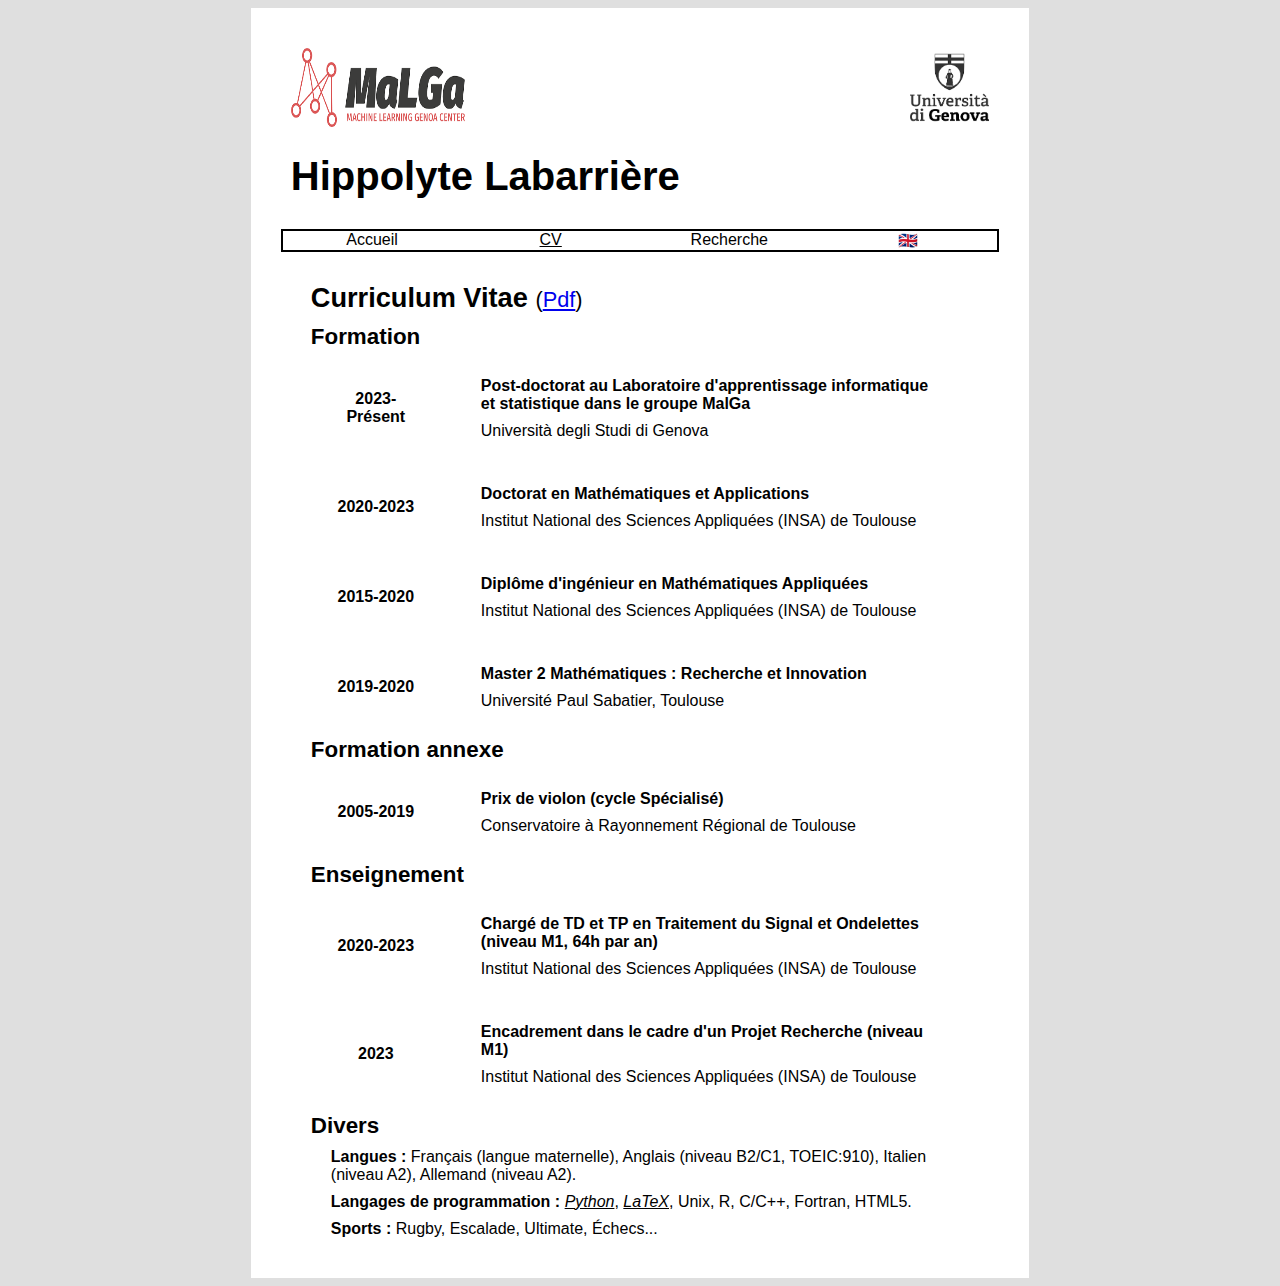
==== pages/cv.html @ 2af077d3 "Add files via upload" ====
<!DOCTYPE html>
<html>
    <head>
        <!-- Google tag (gtag.js) -->
        <script async src="https://www.googletagmanager.com/gtag/js?id=G-4JK1WKXJRR"></script>
        <script>
          window.dataLayer = window.dataLayer || [];
          function gtag(){dataLayer.push(arguments);}
          gtag('js', new Date());

          gtag('config', 'G-4JK1WKXJRR');
        </script>
        <meta charset="utf-8" />
        <meta name="viewport" content="width=500, initial-scale=0.5, minimum-scale=0.4, maximum-scale=1">
        <title>Hippolyte Labarrière - Curriculum Vitae</title>
        <link rel="stylesheet" href="../style.css" />
    </head>

    <body>
    <div id="bloc_page">
        <div class="haut_page">

            <div id="logos">
                <img id="logo_malga" src="../images/malga.png">
                <div id="bloc_universita">
                    <img id="logo_universita" src="../images/universita.png">
                </div>
            </div>
            <header>
                <h1>Hippolyte Labarrière</h1>
            </header>
        </div>

        <nav id="menu">
            <div class="element_CV 1"><a href="../index.html">Accueil</a></div>
            <div class="element_CV 2"><a href="#">CV</a></div>
            <div class="element_CV 3"><a href="./recherche.html">Recherche</a></div>
            <div class="element_CV 4"><a href="./cv_eng.html">🇬🇧</a></div>
        </nav>

        <div id="corps">
            <h1>Curriculum Vitae <span>(<a href="../labarriere.hippolyte.cv.pdf" target="_blank">Pdf</a>)</span></h1>
            <h2>Formation</h2>

            <div class="ligne_formation">
                <div class="date">
                    2023-Présent
                </div>
                <div class="description">
                    <p class="description_gras">Post-doctorat au Laboratoire d'apprentissage informatique et statistique dans le groupe MalGa</p>
                    <p>Università degli Studi di Genova</p>
                </div>

            </div>
            <div class="ligne_formation">
                <div class="date">
                    2020-2023
                </div>
                <div class="description">
                    <p class="description_gras">Doctorat en Mathématiques et Applications</p>
                    <p>Institut National des Sciences Appliquées (INSA) de Toulouse</p>
                </div>

            </div>
            <div class="ligne_formation">
                <div class="date">
                    2015-2020
                </div>
                <div class="description">
                    <p class="description_gras">Diplôme d'ingénieur en Mathématiques Appliquées</p>
                    <p>Institut National des Sciences Appliquées (INSA) de Toulouse</p>
                </div>

            </div>
            <div class="ligne_formation">
                <div class="date">
                    2019-2020
                </div>
                <div class="description">
                    <p class="description_gras">Master 2 Mathématiques : Recherche et Innovation</p>
                    <p>Université Paul Sabatier, Toulouse</p>
                </div>

            </div>
            <h2>Formation annexe</h2>
            <div class="ligne_formation">
                <div class="date">
                    2005-2019
                </div>
                <div class="description">
                    <p class="description_gras">Prix de violon (cycle Spécialisé)</p>
                    <p>Conservatoire à Rayonnement Régional de Toulouse</p>
                </div>

            </div>
            <h2>Enseignement</h2>
            <div class="ligne_formation">
                <div class="date">
                    2020-2023
                </div>
                <div class="description">
                    <p class="description_gras">Chargé de TD et TP en Traitement du Signal et Ondelettes (niveau M1, 64h par an)</p>
                    <p>Institut National des Sciences Appliquées (INSA) de Toulouse</p>
                </div>

            </div>
            <div class="ligne_formation">
                <div class="date">
                    2023
                </div>
                <div class="description">
                    <p class="description_gras"> Encadrement dans le cadre d'un Projet Recherche (niveau M1)</p>
                    <p>Institut National des Sciences Appliquées (INSA) de Toulouse</p>
                </div>

            </div>

            <h2>Divers</h2>
            <div class="bloc_divers">
                <div class="ligne_divers">
                    <strong>Langues :</strong> Français (langue maternelle), Anglais (niveau B2/C1, TOEIC:910), Italien (niveau A2), Allemand (niveau A2).
                </div>
                <div class="ligne_divers">
                    <strong>Langages de programmation :</strong> <em>Python</em>, <em>LaTeX</em>, Unix, R, C/C++, Fortran, HTML5.
                </div>

                <div class="ligne_divers">
                    <strong>Sports :</strong> Rugby, Escalade, Ultimate, Échecs...
                </div>
            </div>


        </div>
    </div>

    </body>
</html>
---- style.css ----
@media (max-width: 960px) {
	html {
		font-size: 8px;
	}
}

@media (max-width: 1200px) {
    html {
        font-size: 10px;
    }
}

@media (max-width: 1440px) {
    html {
        font-size: 12px;
    }
}



@media (max-width: 1680px) {
    html {
        font-size: 14px;
    }
}



@media (max-width: 1920px) {
    html {
        font-size: 16px;
    }
}





#bloc_page
{
	width: 60%;
	min-width: 650px;
	margin: auto;
	background-color: #FFFFFF;
	padding: 10px;
}

body
{
	background-color: #DFDFDF;
	font-family:Calibri,"Arial",serif;
}

.haut_page, #corps
{
	margin: 30px;
}

#logo_edmitt
{
	max-width: 20%;
	height: auto;
}

#logo_malga
{
	max-width: 25%;
	height: auto;
}


#bloc_insa
{
	max-width:  52%;
	height : auto;
	display:  flex;
	justify-content:  right;
	align-items:  center;
}

#logo_insa
{
	max-width: 33%;
	height: auto;
}

#logo_universita
{
	max-width: 35%;
	height: auto;
}

#bloc_universita
{
	max-width:  52%;
	height : auto;
	display:  flex;
	justify-content:  right;
	align-items:  center;
}

#logos
{
	display:  flex;
	justify-content: space-between;

}
#menu
{
	margin: 20px;
	display: flex;
	flex-direction: row;
	justify-content: space-around;
	border: 2px black solid;
}

#menu div
{
	border:  0px gray solid;
}

.element_ind,.element_CV,.element_rec
{
	flex: 1;
	text-align:  center;
}

.element_ind a,.element_CV a,.element_rec a
{
	text-decoration: none;
	color: black;
}

.element_ind:nth-child(1),.element_CV:nth-child(2),.element_rec:nth-child(3)
{
	text-decoration: underline;
}

header h1
{
	font-size: 250%;
	font-weight: bold;
}


#corps h1
{
	margin: 10px 20px 10px 20px;
	font-size: 170%;
}

#corps h2
{
	font-size: 140%;
}

#corps h3
{
	font-size: 120%;
}

#corps h2,#corps div,#corps p,#corps li
{
	margin: 9px 20px 9px 20px;
}

#corps h3
{
	margin: 9px 30px 9px 30px;
}

#corps h1 span
{
	font-size: 80%;
	font-weight: normal;
}

#bloc_acceuil
{
	display:  flex;
	align-items:  center;
}

#topo_acceuil p
{
	text-align: center;
	font-size: 95%;
}

#photo
{
	width: 40%;
	max-width: 140px;
	min-width: 60px;
	height: auto;
}


#contact
{
	margin: 50px;
}

#bloc_contact
{
	display:  flex;
	border: 1px black solid;
	align-items:  center;
	justify-content: center;
}

#bloc_contact p
{
	flex: 1;
	margin: 5px;
	text-align: center;
	font-size: 80%;
}

.ligne_formation
{
	display: flex;
	align-items: center;
}

.date
{
	font-weight: bold;
	font-size: 100%;
	text-align: center;
	min-width: 90px;
}

.description p
{
	font-size: 100%;
}

.description_gras
{
	font-weight: bold;
}


.bloc_divers em
{
	text-decoration: underline;
}

.ligne_divers
{
	font-size: 100%;
}

.bloc_publi,.bloc_pres
{
	font-size: 90%;
}
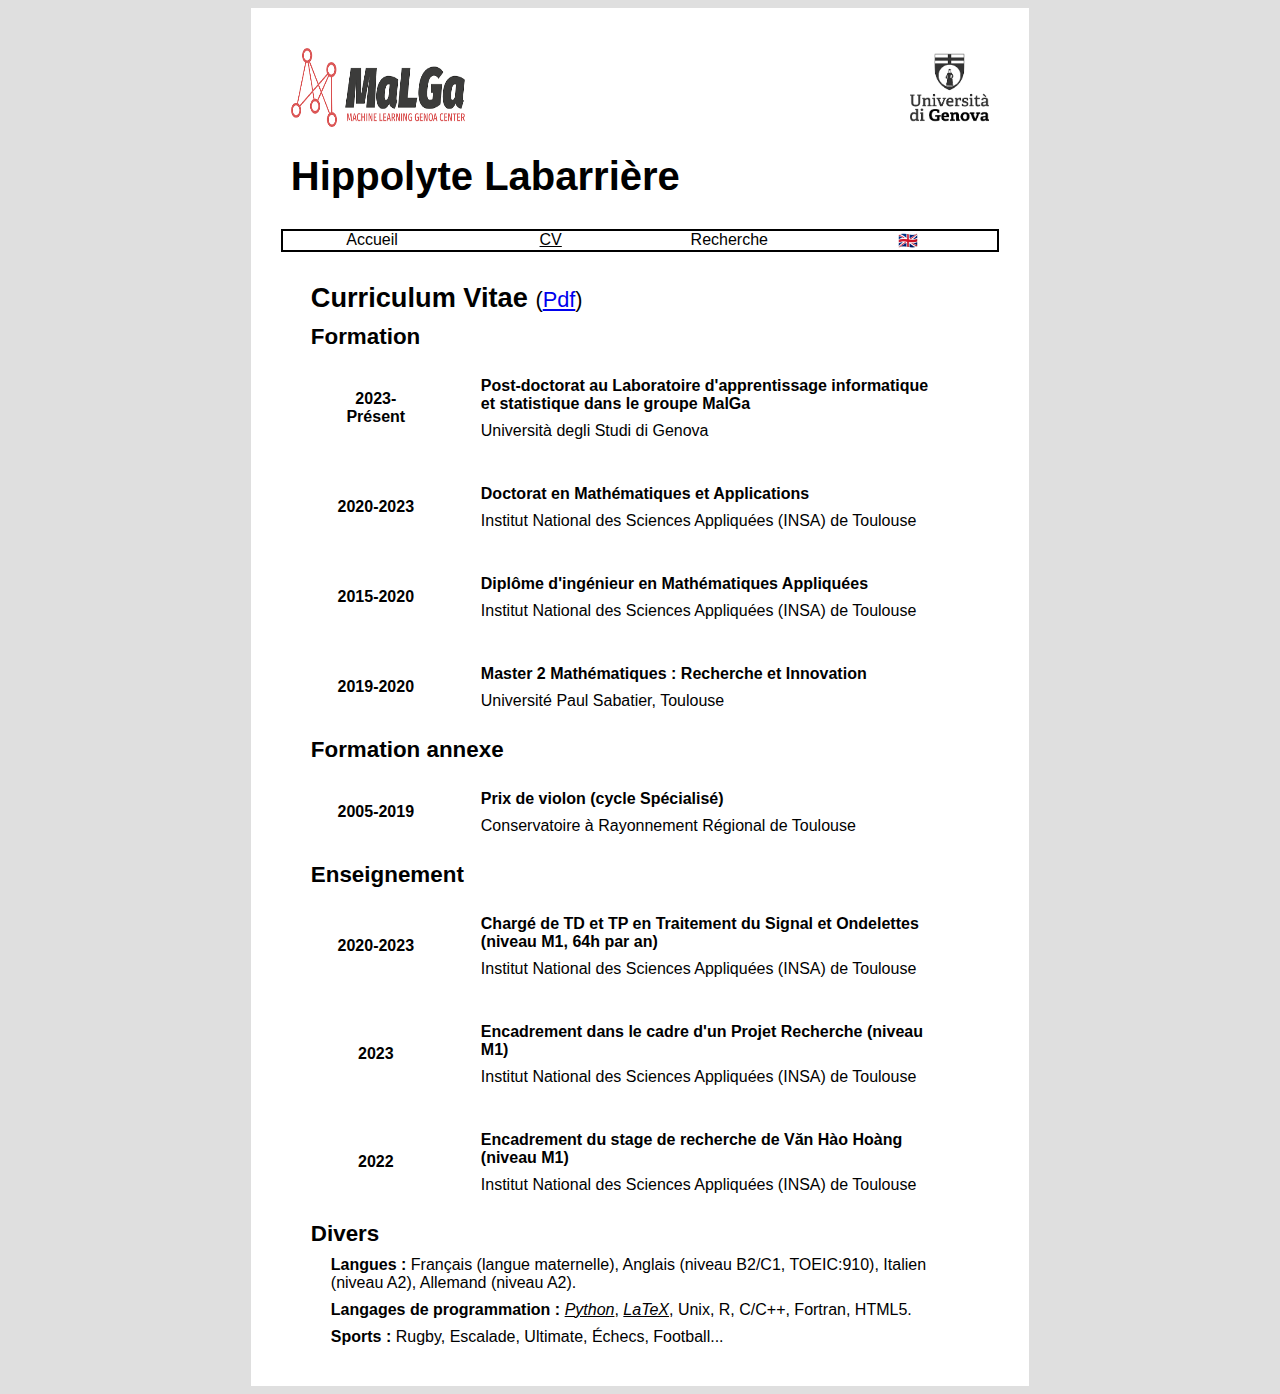
==== commit c10daf0b: "Add files via upload" ====
--- a/pages/cv.html
+++ b/pages/cv.html
@@ -2,13 +2,13 @@
 <html>
     <head>
         <!-- Google tag (gtag.js) -->
-        <script async src="https://www.googletagmanager.com/gtag/js?id=G-4JK1WKXJRR"></script>
+        <script async src="https://www.googletagmanager.com/gtag/js?id=G-5F97S664DG"></script>
         <script>
           window.dataLayer = window.dataLayer || [];
           function gtag(){dataLayer.push(arguments);}
           gtag('js', new Date());
 
-          gtag('config', 'G-4JK1WKXJRR');
+          gtag('config', 'G-5F97S664DG');
         </script>
         <meta charset="utf-8" />
         <meta name="viewport" content="width=500, initial-scale=0.5, minimum-scale=0.4, maximum-scale=1">
@@ -114,6 +114,16 @@
                 </div>
 
             </div>
+            <div class="ligne_formation">
+                <div class="date">
+                    2022
+                </div>
+                <div class="description">
+                    <p class="description_gras"> Encadrement du stage de recherche de Văn Hào Hoàng (niveau M1)</p>
+                    <p>Institut National des Sciences Appliquées (INSA) de Toulouse</p>
+                </div>
+
+            </div>
 
             <h2>Divers</h2>
             <div class="bloc_divers">
@@ -125,7 +135,7 @@
                 </div>
 
                 <div class="ligne_divers">
-                    <strong>Sports :</strong> Rugby, Escalade, Ultimate, Échecs...
+                    <strong>Sports :</strong> Rugby, Escalade, Ultimate, Échecs, Football...
                 </div>
             </div>
 
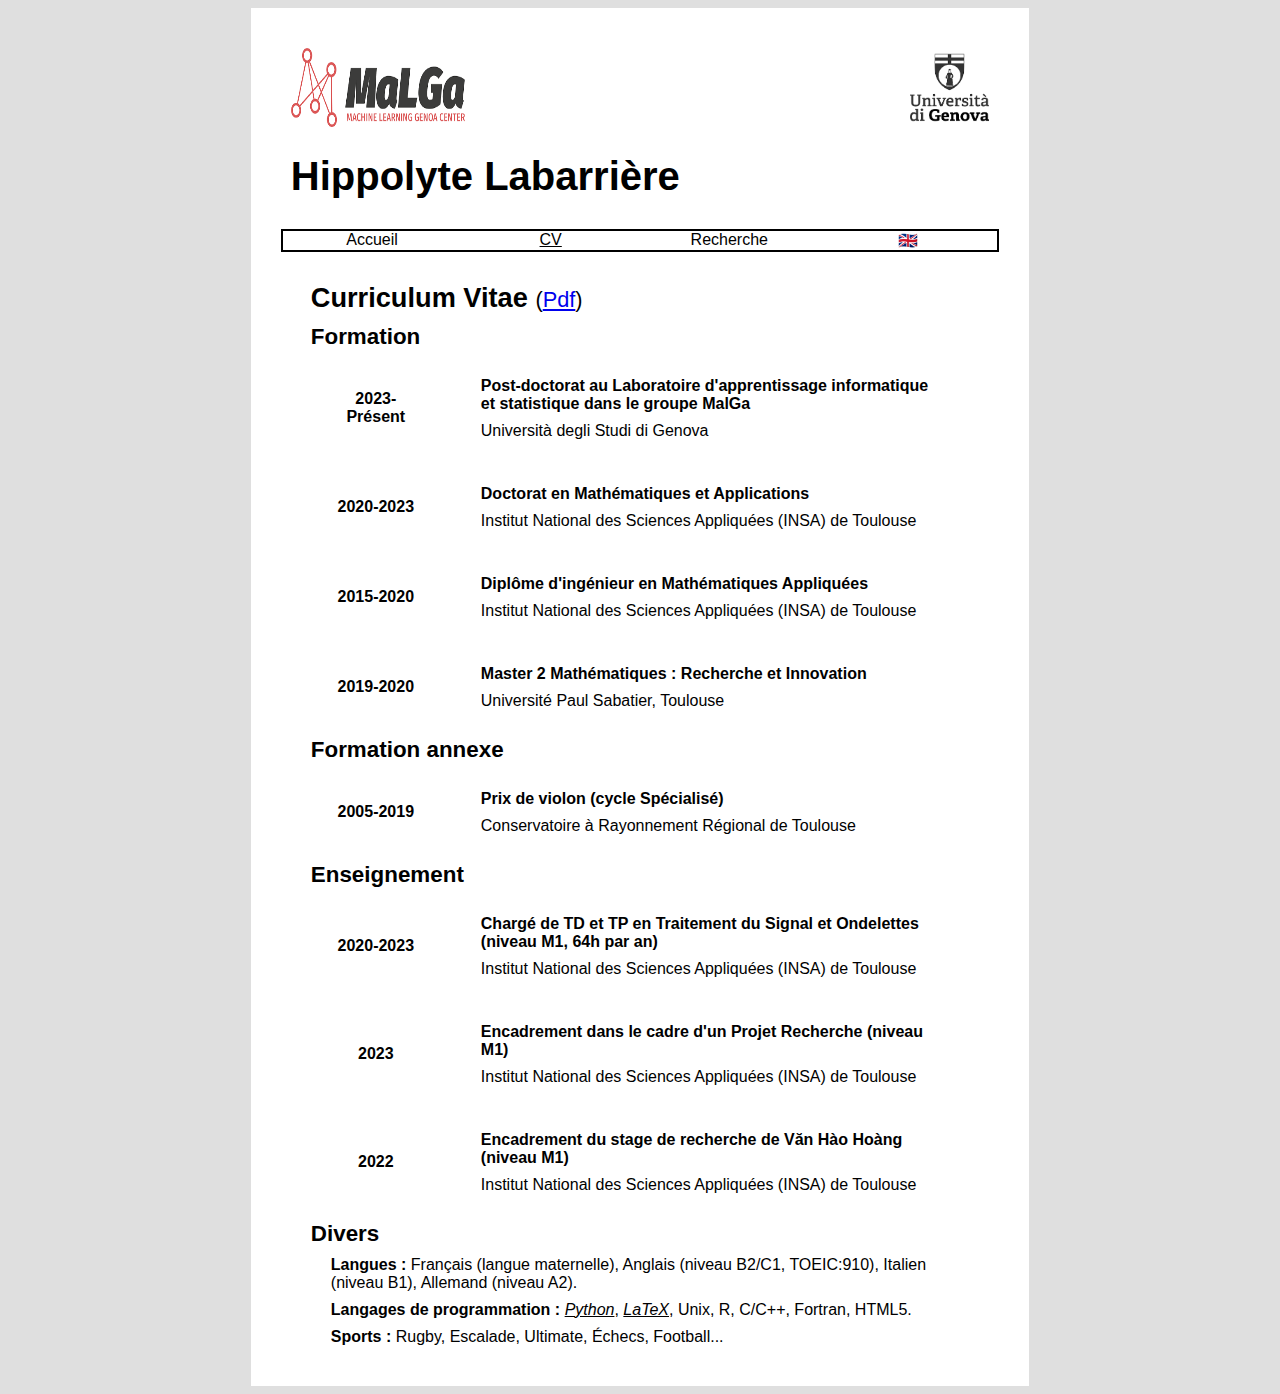
==== commit c26463b4: "Add files via upload" ====
--- a/pages/cv.html
+++ b/pages/cv.html
@@ -128,7 +128,7 @@
             <h2>Divers</h2>
             <div class="bloc_divers">
                 <div class="ligne_divers">
-                    <strong>Langues :</strong> Français (langue maternelle), Anglais (niveau B2/C1, TOEIC:910), Italien (niveau A2), Allemand (niveau A2).
+                    <strong>Langues :</strong> Français (langue maternelle), Anglais (niveau B2/C1, TOEIC:910), Italien (niveau B1), Allemand (niveau A2).
                 </div>
                 <div class="ligne_divers">
                     <strong>Langages de programmation :</strong> <em>Python</em>, <em>LaTeX</em>, Unix, R, C/C++, Fortran, HTML5.
